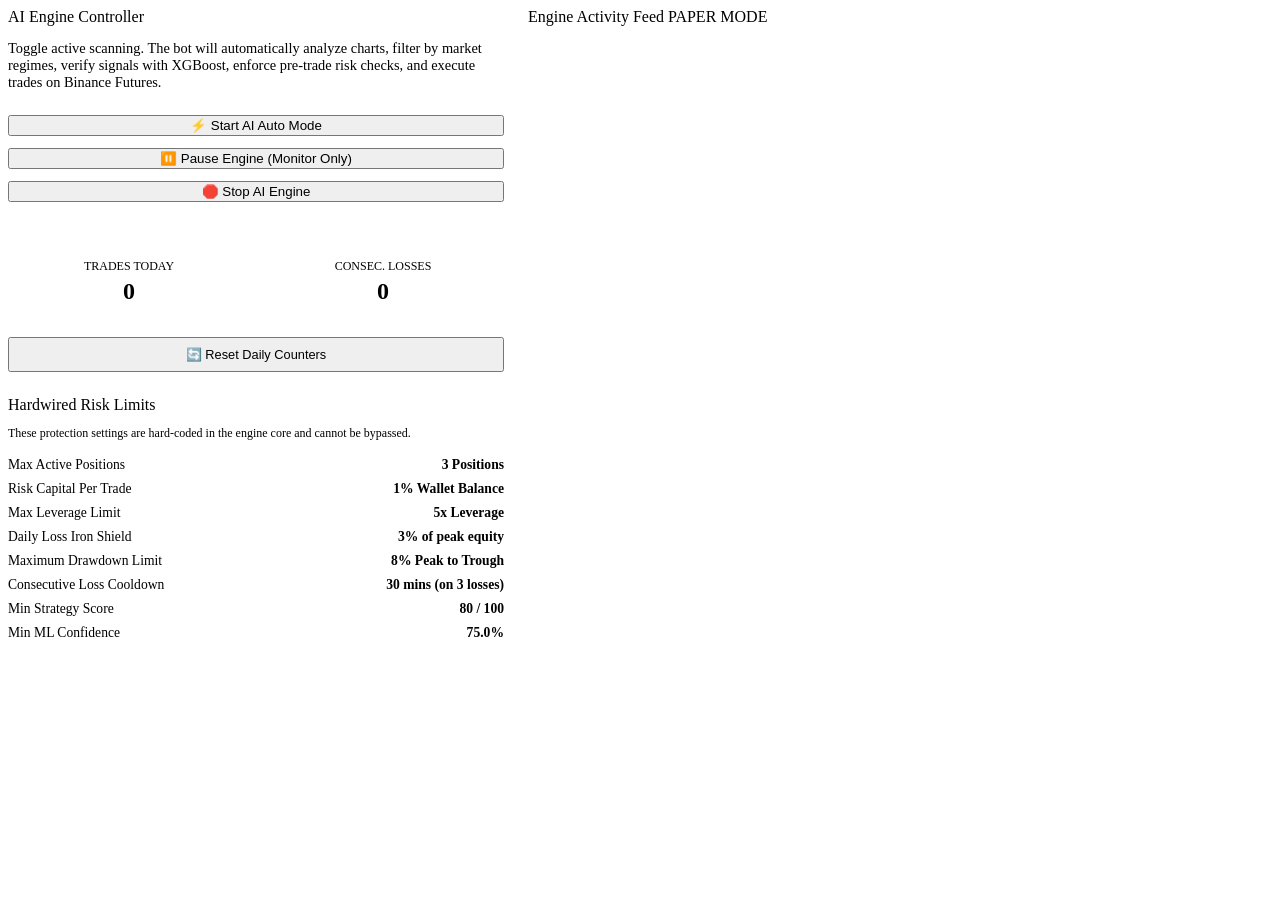
==== frontend/ai-mode.html @ 18d9efc1 "feat: implement modular production-grade FastAPI backend, AI Auto Mode engine, security enhancements" ====
<!DOCTYPE html>
<html lang="en">
<head>
    <meta charset="UTF-8">
    <meta name="viewport" content="width=device-width, initial-scale=1.0">
    <title>BinBot PRO | AI Auto Mode</title>
    <link rel="stylesheet" href="/css/dashboard.css">
    <style>
        .ai-grid {
            display: grid;
            grid-template-columns: 1.2fr 1.8fr;
            gap: 1.5rem;
            margin-bottom: 2rem;
        }

        .control-panel {
            display: flex;
            flex-direction: column;
            gap: 1.5rem;
        }

        .engine-logs {
            background: #0f1726;
            border: 1px solid var(--border-color);
            border-radius: var(--border-radius);
            padding: 1.5rem;
            font-family: monospace;
            font-size: 0.8rem;
            color: var(--text-secondary);
            overflow-y: auto;
            max-height: 480px;
        }

        .stat-card-small {
            background: rgba(255, 255, 255, 0.03);
            border: 1px solid var(--border-color);
            border-radius: 10px;
            padding: 1rem;
            text-align: center;
        }

        .stat-card-small .val {
            font-size: 1.5rem;
            font-weight: 700;
            color: var(--text-primary);
            margin-top: 0.25rem;
        }

        .stat-card-small .lbl {
            font-size: 0.75rem;
            text-transform: uppercase;
            color: var(--text-muted);
        }

        .card-divider {
            height: 1px;
            background: var(--border-color);
            margin: 1.25rem 0;
        }

        .limit-row {
            display: flex;
            justify-content: space-between;
            font-size: 0.85rem;
            margin-bottom: 0.5rem;
        }

        .limit-row span:first-child {
            color: var(--text-secondary);
        }

        .limit-row span:last-child {
            font-weight: 600;
            color: var(--text-primary);
        }
        
        @media (max-width: 1024px) {
            .ai-grid {
                grid-template-columns: 1fr;
            }
        }
    </style>
</head>
<body>
    <!-- Sidebar Navigation Container -->
    <div id="sidebar-container"></div>

    <!-- Main Content Area -->
    <main class="main-content">
        <!-- Top Status/Metric Header Container -->
        <div id="header-container"></div>

        <div class="ai-grid">
            <!-- Left: Engine Controls & hard rules -->
            <div class="control-panel">
                <!-- Control Card -->
                <div class="card">
                    <div class="card-title">AI Engine Controller</div>
                    
                    <p style="font-size: 0.9rem; color: var(--text-secondary); margin-bottom: 1.5rem;">
                        Toggle active scanning. The bot will automatically analyze charts, filter by market regimes, verify signals with XGBoost, enforce pre-trade risk checks, and execute trades on Binance Futures.
                    </p>
                    
                    <div style="display: flex; flex-direction: column; gap: 0.75rem;">
                        <button id="btn-start-bot" class="btn btn-success" style="width: 100%;">
                            ⚡ Start AI Auto Mode
                        </button>
                        <button id="btn-pause-bot" class="btn btn-secondary" style="width: 100%;">
                            ⏸️ Pause Engine (Monitor Only)
                        </button>
                        <button id="btn-stop-bot" class="btn btn-danger" style="width: 100%;">
                            🛑 Stop AI Engine
                        </button>
                    </div>

                    <div class="card-divider"></div>

                    <div style="display: grid; grid-template-columns: 1fr 1fr; gap: 0.75rem;">
                        <div class="stat-card-small">
                            <div class="lbl">Trades Today</div>
                            <div id="ai-trades-today" class="val">0</div>
                        </div>
                        <div class="stat-card-small">
                            <div class="lbl">Consec. Losses</div>
                            <div id="ai-consec-losses" class="val">0</div>
                        </div>
                    </div>

                    <button id="btn-reset-daily" class="btn btn-secondary" style="width: 100%; margin-top: 1rem; font-size: 0.8rem; padding: 0.5rem 1rem;">
                        🔄 Reset Daily Counters
                    </button>
                </div>

                <!-- Hard Risk Limits Card -->
                <div class="card">
                    <div class="card-title">Hardwired Risk Limits</div>
                    <p style="font-size: 0.75rem; color: var(--text-muted); margin-bottom: 1rem;">
                        These protection settings are hard-coded in the engine core and cannot be bypassed.
                    </p>

                    <div class="limit-row">
                        <span>Max Active Positions</span>
                        <span>3 Positions</span>
                    </div>
                    <div class="limit-row">
                        <span>Risk Capital Per Trade</span>
                        <span>1% Wallet Balance</span>
                    </div>
                    <div class="limit-row">
                        <span>Max Leverage Limit</span>
                        <span>5x Leverage</span>
                    </div>
                    <div class="limit-row">
                        <span>Daily Loss Iron Shield</span>
                        <span>3% of peak equity</span>
                    </div>
                    <div class="limit-row">
                        <span>Maximum Drawdown Limit</span>
                        <span>8% Peak to Trough</span>
                    </div>
                    <div class="limit-row">
                        <span>Consecutive Loss Cooldown</span>
                        <span>30 mins (on 3 losses)</span>
                    </div>
                    <div class="limit-row">
                        <span>Min Strategy Score</span>
                        <span>80 / 100</span>
                    </div>
                    <div class="limit-row">
                        <span>Min ML Confidence</span>
                        <span>75.0%</span>
                    </div>
                </div>
            </div>

            <!-- Right: Real-time Scanning log & AI activity -->
            <div style="display: flex; flex-direction: column; gap: 1.5rem;">
                <div class="card" style="display: flex; flex-direction: column; flex-grow: 1; margin-bottom: 0;">
                    <div class="card-title">
                        Engine Activity Feed
                        <span class="badge badge-info" id="execution-mode">PAPER MODE</span>
                    </div>
                    <div id="logsContainer" class="logs-box" style="flex-grow: 1; height: 500px;">
                        <!-- Scans, signals, and executions -->
                    </div>
                </div>
            </div>
        </div>
    </main>

    <!-- Load Socket.IO, app.js, and page-specific JS -->
    <script src="https://cdn.socket.io/4.7.2/socket.io.min.js"></script>
    <script src="/js/app.js"></script>
    <script src="/js/ai-mode.js"></script>
    <script>
        document.addEventListener('DOMContentLoaded', () => {
            initializeLayout('ai-mode');
        });
    </script>
</body>
</html>
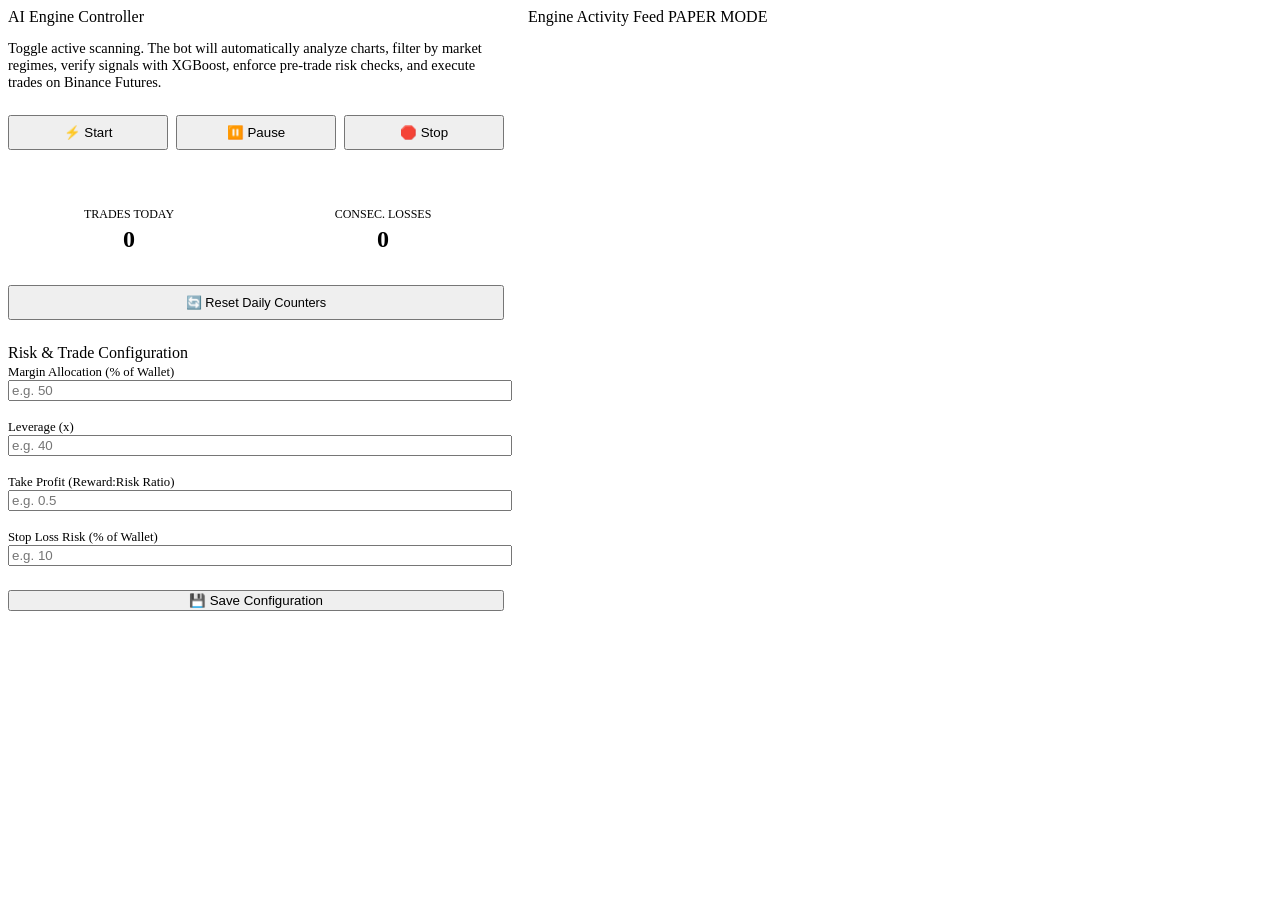
==== commit e016a63c: "feat: add risk configuration form to ai mode screen and compact controls" ====
--- a/frontend/ai-mode.html
+++ b/frontend/ai-mode.html
@@ -101,16 +101,10 @@
                         Toggle active scanning. The bot will automatically analyze charts, filter by market regimes, verify signals with XGBoost, enforce pre-trade risk checks, and execute trades on Binance Futures.
                     </p>
                     
-                    <div style="display: flex; flex-direction: column; gap: 0.75rem;">
-                        <button id="btn-start-bot" class="btn btn-success" style="width: 100%;">
-                            ⚡ Start AI Auto Mode
-                        </button>
-                        <button id="btn-pause-bot" class="btn btn-secondary" style="width: 100%;">
-                            ⏸️ Pause Engine (Monitor Only)
-                        </button>
-                        <button id="btn-stop-bot" class="btn btn-danger" style="width: 100%;">
-                            🛑 Stop AI Engine
-                        </button>
+                    <div style="display: flex; gap: 0.5rem; margin-bottom: 1rem;">
+                        <button id="btn-start-bot" class="btn btn-success" style="flex: 1; padding: 0.5rem;">⚡ Start</button>
+                        <button id="btn-pause-bot" class="btn btn-secondary" style="flex: 1; padding: 0.5rem;">⏸️ Pause</button>
+                        <button id="btn-stop-bot" class="btn btn-danger" style="flex: 1; padding: 0.5rem;">🛑 Stop</button>
                     </div>
 
                     <div class="card-divider"></div>
@@ -131,45 +125,27 @@
                     </button>
                 </div>
 
-                <!-- Hard Risk Limits Card -->
                 <div class="card">
-                    <div class="card-title">Hardwired Risk Limits</div>
-                    <p style="font-size: 0.75rem; color: var(--text-muted); margin-bottom: 1rem;">
-                        These protection settings are hard-coded in the engine core and cannot be bypassed.
-                    </p>
-
-                    <div class="limit-row">
-                        <span>Max Active Positions</span>
-                        <span>3 Positions</span>
-                    </div>
-                    <div class="limit-row">
-                        <span>Risk Capital Per Trade</span>
-                        <span>1% Wallet Balance</span>
-                    </div>
-                    <div class="limit-row">
-                        <span>Max Leverage Limit</span>
-                        <span>5x Leverage</span>
-                    </div>
-                    <div class="limit-row">
-                        <span>Daily Loss Iron Shield</span>
-                        <span>3% of peak equity</span>
-                    </div>
-                    <div class="limit-row">
-                        <span>Maximum Drawdown Limit</span>
-                        <span>8% Peak to Trough</span>
-                    </div>
-                    <div class="limit-row">
-                        <span>Consecutive Loss Cooldown</span>
-                        <span>30 mins (on 3 losses)</span>
-                    </div>
-                    <div class="limit-row">
-                        <span>Min Strategy Score</span>
-                        <span>80 / 100</span>
-                    </div>
-                    <div class="limit-row">
-                        <span>Min ML Confidence</span>
-                        <span>75.0%</span>
-                    </div>
+                    <div class="card-title">Risk & Trade Configuration</div>
+                    <form id="risk-config-form" style="display: flex; flex-direction: column; gap: 1rem;">
+                        <div>
+                            <label style="font-size: 0.8rem; color: var(--text-secondary);">Margin Allocation (% of Wallet)</label>
+                            <input type="number" id="cfg-margin" class="input-field" step="1" min="1" max="100" style="width: 100%;" placeholder="e.g. 50">
+                        </div>
+                        <div>
+                            <label style="font-size: 0.8rem; color: var(--text-secondary);">Leverage (x)</label>
+                            <input type="number" id="cfg-leverage" class="input-field" step="1" min="1" max="125" style="width: 100%;" placeholder="e.g. 40">
+                        </div>
+                        <div>
+                            <label style="font-size: 0.8rem; color: var(--text-secondary);">Take Profit (Reward:Risk Ratio)</label>
+                            <input type="number" id="cfg-tp" class="input-field" step="0.1" min="0.1" max="10" style="width: 100%;" placeholder="e.g. 0.5">
+                        </div>
+                        <div>
+                            <label style="font-size: 0.8rem; color: var(--text-secondary);">Stop Loss Risk (% of Wallet)</label>
+                            <input type="number" id="cfg-sl" class="input-field" step="1" min="1" max="100" style="width: 100%;" placeholder="e.g. 10">
+                        </div>
+                        <button type="submit" class="btn btn-primary" style="width: 100%; margin-top: 0.5rem;" id="btn-save-config">💾 Save Configuration</button>
+                    </form>
                 </div>
             </div>
 
